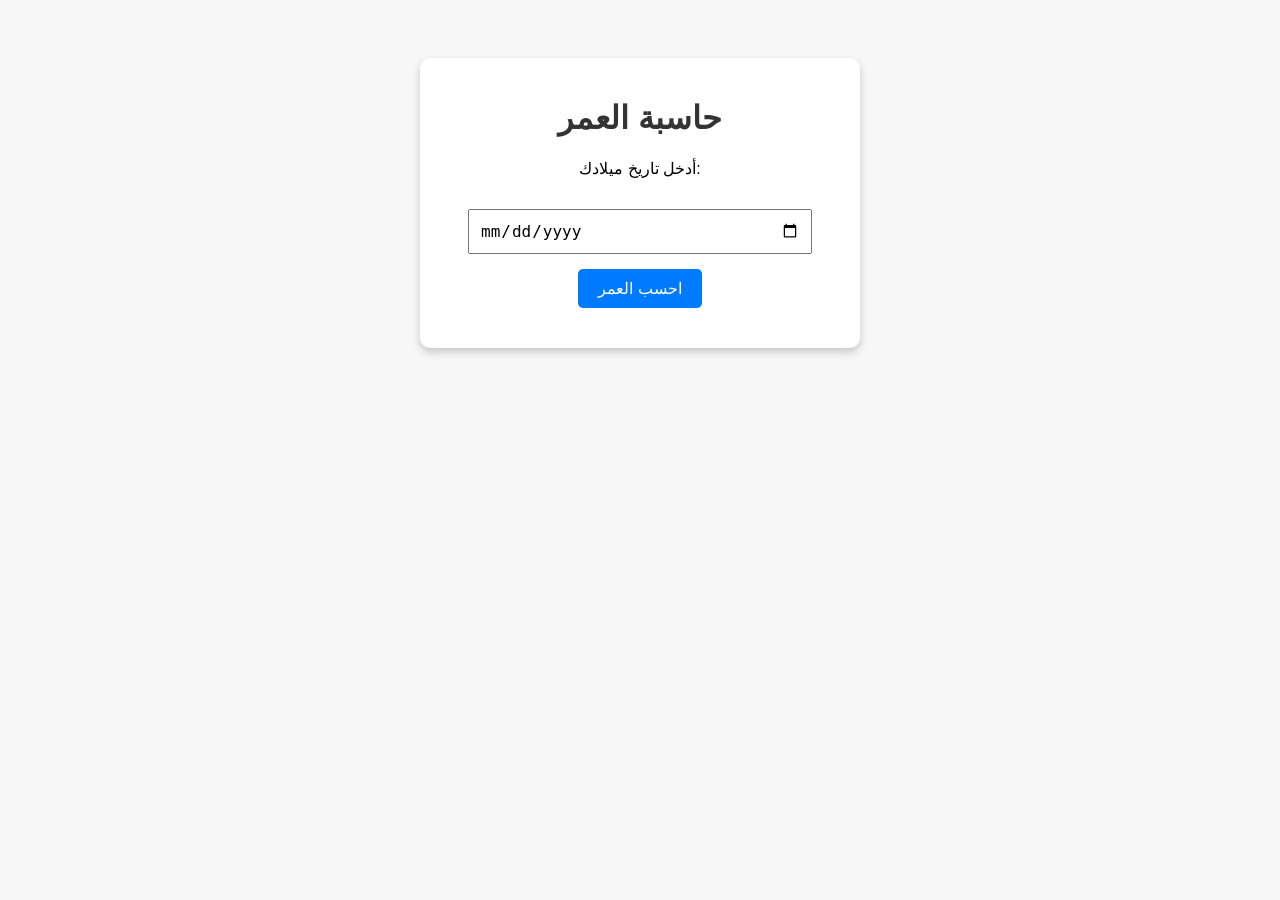
==== index.html @ 672a3c06 "Add files via upload" ====
<!DOCTYPE html>
<html lang="ar">
<head>
<meta charset="UTF-8">
<meta name="viewport" content="width=device-width, initial-scale=1.0">
<title>حاسبة العمر</title>
<style>
    body {
        font-family: Arial, sans-serif;
        background: #f7f7f7;
        text-align: center;
        padding: 50px;
    }
    .container {
        background: white;
        padding: 20px;
        border-radius: 10px;
        max-width: 400px;
        margin: auto;
        box-shadow: 0 4px 8px rgba(0,0,0,0.2);
    }
    h1 {
        color: #333;
    }
    input {
        padding: 10px;
        width: 80%;
        margin: 15px 0;
        font-size: 16px;
    }
    button {
        background: #007bff;
        color: white;
        padding: 10px 20px;
        border: none;
        font-size: 16px;
        cursor: pointer;
        border-radius: 5px;
    }
    button:hover {
        background: #0056b3;
    }
    .result {
        margin-top: 20px;
        font-size: 18px;
        color: #333;
    }
</style>
</head>
<body>
    <div class="container">
        <h1>حاسبة العمر</h1>
        <p>أدخل تاريخ ميلادك:</p>
        <input type="date" id="birthDate">
        <br>
        <button onclick="calculateAge()">احسب العمر</button>
        <div class="result" id="result"></div>
    </div>

<script>
function calculateAge() {
    const birthDate = document.getElementById("birthDate").value;
    if (!birthDate) {
        document.getElementById("result").innerText = "الرجاء إدخال تاريخ الميلاد.";
        return;
    }
    const today = new Date();
    const birth = new Date(birthDate);
    let ageYears = today.getFullYear() - birth.getFullYear();
    let ageMonths = today.getMonth() - birth.getMonth();
    let ageDays = today.getDate() - birth.getDate();

    if (ageDays < 0) {
        ageMonths--;
        ageDays += 30;
    }
    if (ageMonths < 0) {
        ageYears--;
        ageMonths += 12;
    }

    document.getElementById("result").innerText =
        `عمرك هو: ${ageYears} سنة، ${ageMonths} شهر، ${ageDays} يوم.`;
}
</script>
</body>
</html>
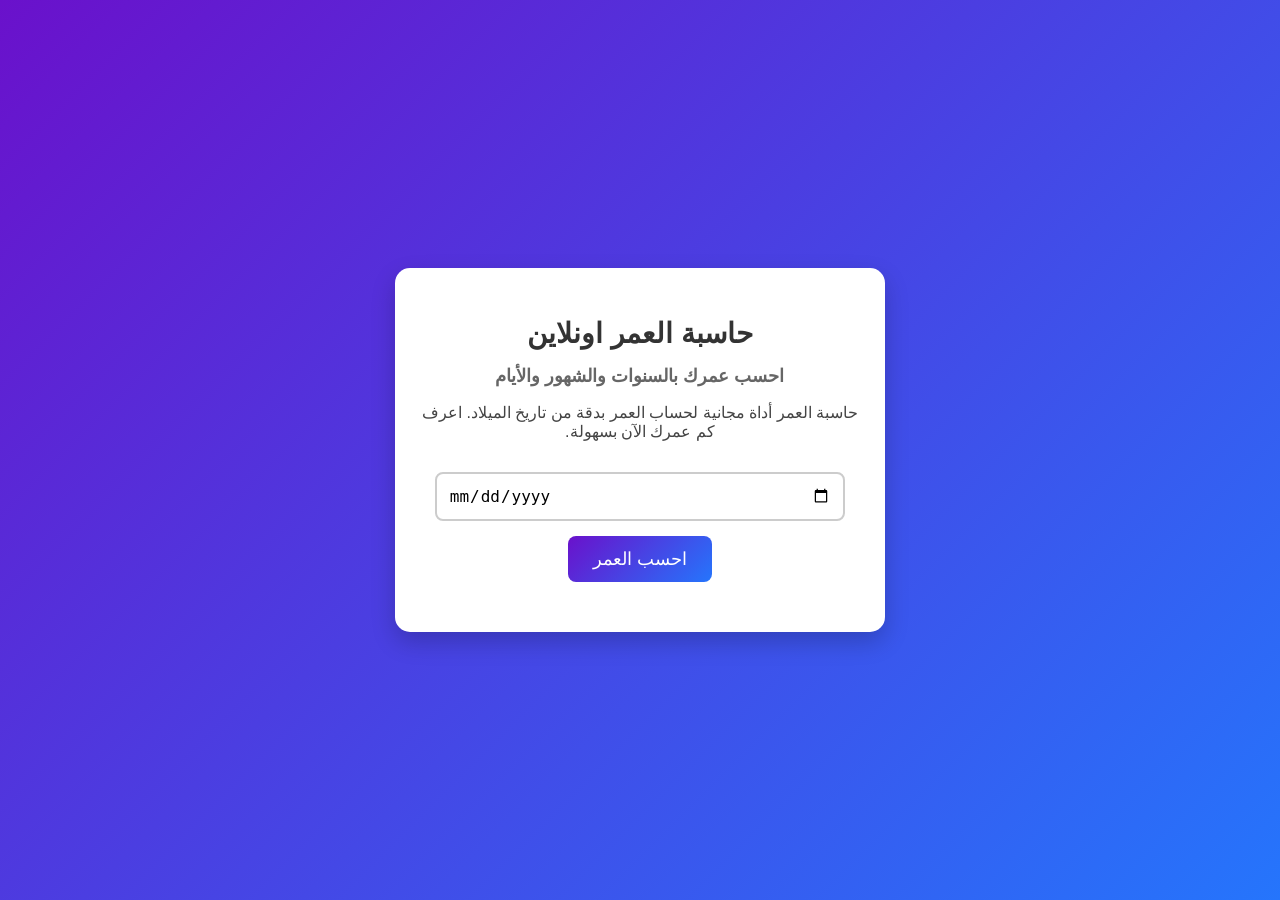
==== commit f0af6a67: "Update design and SEO" ====
--- a/index.html
+++ b/index.html
@@ -1,87 +1,135 @@
-<!DOCTYPE html>
-<html lang="ar">
-<head>
-<meta charset="UTF-8">
-<meta name="viewport" content="width=device-width, initial-scale=1.0">
-<title>حاسبة العمر</title>
-<style>
-    body {
-        font-family: Arial, sans-serif;
-        background: #f7f7f7;
-        text-align: center;
-        padding: 50px;
-    }
-    .container {
-        background: white;
-        padding: 20px;
-        border-radius: 10px;
-        max-width: 400px;
-        margin: auto;
-        box-shadow: 0 4px 8px rgba(0,0,0,0.2);
-    }
-    h1 {
-        color: #333;
-    }
-    input {
-        padding: 10px;
-        width: 80%;
-        margin: 15px 0;
-        font-size: 16px;
-    }
-    button {
-        background: #007bff;
-        color: white;
-        padding: 10px 20px;
-        border: none;
-        font-size: 16px;
-        cursor: pointer;
-        border-radius: 5px;
-    }
-    button:hover {
-        background: #0056b3;
-    }
-    .result {
-        margin-top: 20px;
-        font-size: 18px;
-        color: #333;
-    }
-</style>
-</head>
-<body>
-    <div class="container">
-        <h1>حاسبة العمر</h1>
-        <p>أدخل تاريخ ميلادك:</p>
-        <input type="date" id="birthDate">
-        <br>
-        <button onclick="calculateAge()">احسب العمر</button>
-        <div class="result" id="result"></div>
-    </div>
-
-<script>
-function calculateAge() {
-    const birthDate = document.getElementById("birthDate").value;
-    if (!birthDate) {
-        document.getElementById("result").innerText = "الرجاء إدخال تاريخ الميلاد.";
-        return;
-    }
-    const today = new Date();
-    const birth = new Date(birthDate);
-    let ageYears = today.getFullYear() - birth.getFullYear();
-    let ageMonths = today.getMonth() - birth.getMonth();
-    let ageDays = today.getDate() - birth.getDate();
-
-    if (ageDays < 0) {
-        ageMonths--;
-        ageDays += 30;
-    }
-    if (ageMonths < 0) {
-        ageYears--;
-        ageMonths += 12;
-    }
-
-    document.getElementById("result").innerText =
-        `عمرك هو: ${ageYears} سنة، ${ageMonths} شهر، ${ageDays} يوم.`;
-}
-</script>
-</body>
-</html>
+<!DOCTYPE html>
+<html lang="ar" dir="rtl">
+<head>
+<meta charset="UTF-8">
+<meta name="viewport" content="width=device-width, initial-scale=1.0">
+
+<title>حاسبة العمر | Age Calculator اونلاين مجانا</title>
+
+<!-- Meta Tags -->
+<meta name="description" content="حاسبة العمر اونلاين لحساب عمرك بالسنوات والشهور والايام مجانا. أداة دقيقة وسريعة لمعرفة تاريخ ميلادك وعُمرك الحالي.">
+<meta name="keywords" content="حاسبة العمر, حساب العمر, Age Calculator, كم عمري, معرفة العمر, حاسبة الميلاد">
+<link rel="canonical" href="https://username.github.io/age-calculator/">
+
+<!-- Open Graph -->
+<meta property="og:title" content="حاسبة العمر | Age Calculator اونلاين">
+<meta property="og:description" content="احسب عمرك بسهولة ودقة بالسنوات والشهور والأيام مجانا.">
+<meta property="og:type" content="website">
+<meta property="og:url" content="https://username.github.io/age-calculator/">
+<meta property="og:image" content="https://via.placeholder.com/600x300.png?text=حاسبة+العمر">
+
+<style>
+    body {
+        font-family: 'Cairo', sans-serif;
+        background: linear-gradient(135deg, #6a11cb, #2575fc);
+        display: flex;
+        justify-content: center;
+        align-items: center;
+        height: 100vh;
+        margin: 0;
+        padding: 0;
+    }
+    .container {
+        background: white;
+        padding: 30px 20px;
+        border-radius: 15px;
+        width: 90%;
+        max-width: 450px;
+        text-align: center;
+        box-shadow: 0 10px 25px rgba(0, 0, 0, 0.2);
+        animation: fadeIn 1s ease-in-out;
+    }
+    @keyframes fadeIn {
+        from {opacity: 0; transform: translateY(30px);}
+        to {opacity: 1; transform: translateY(0);}
+    }
+    h1 {
+        color: #333;
+        font-size: 28px;
+        margin-bottom: 10px;
+    }
+    h2 {
+        font-size: 18px;
+        color: #666;
+        margin-bottom: 15px;
+    }
+    input[type="date"] {
+        padding: 12px;
+        width: 85%;
+        font-size: 16px;
+        margin: 15px 0;
+        border: 2px solid #ccc;
+        border-radius: 8px;
+        outline: none;
+        transition: 0.3s;
+    }
+    input[type="date"]:focus {
+        border-color: #6a11cb;
+        box-shadow: 0 0 8px rgba(106,17,203,0.3);
+    }
+    button {
+        background: #6a11cb;
+        background: linear-gradient(135deg, #6a11cb, #2575fc);
+        color: white;
+        padding: 12px 25px;
+        border: none;
+        font-size: 18px;
+        cursor: pointer;
+        border-radius: 8px;
+        transition: 0.3s;
+    }
+    button:hover {
+        transform: scale(1.05);
+        box-shadow: 0 5px 15px rgba(106,17,203,0.4);
+    }
+    .result {
+        margin-top: 20px;
+        font-size: 20px;
+        font-weight: bold;
+        color: #333;
+    }
+    p {
+        font-size: 16px;
+        color: #444;
+    }
+</style>
+</head>
+<body>
+    <div class="container">
+        <h1>حاسبة العمر اونلاين</h1>
+        <h2>احسب عمرك بالسنوات والشهور والأيام</h2>
+        <p>حاسبة العمر أداة مجانية لحساب العمر بدقة من تاريخ الميلاد. اعرف كم عمرك الآن بسهولة.</p>
+        <input type="date" id="birthDate">
+        <br>
+        <button onclick="calculateAge()">احسب العمر</button>
+        <div class="result" id="result"></div>
+    </div>
+
+<script>
+function calculateAge() {
+    const birthDate = document.getElementById("birthDate").value;
+    if (!birthDate) {
+        document.getElementById("result").innerText = "الرجاء إدخال تاريخ الميلاد.";
+        return;
+    }
+    const today = new Date();
+    const birth = new Date(birthDate);
+    let ageYears = today.getFullYear() - birth.getFullYear();
+    let ageMonths = today.getMonth() - birth.getMonth();
+    let ageDays = today.getDate() - birth.getDate();
+
+    if (ageDays < 0) {
+        ageMonths--;
+        ageDays += 30;
+    }
+    if (ageMonths < 0) {
+        ageYears--;
+        ageMonths += 12;
+    }
+
+    document.getElementById("result").innerText =
+        `عمرك هو: ${ageYears} سنة، ${ageMonths} شهر، ${ageDays} يوم.`;
+}
+</script>
+</body>
+</html>
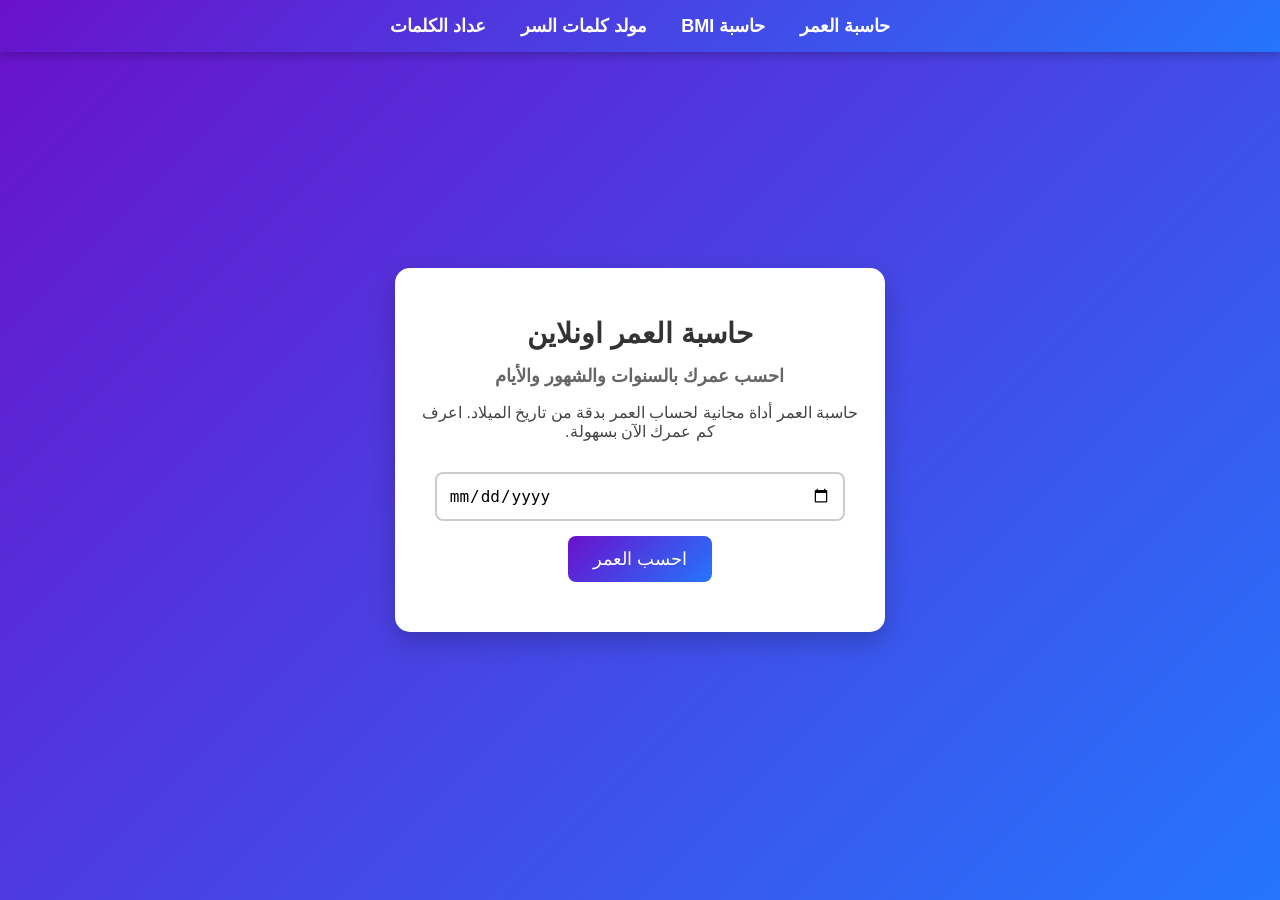
==== commit c28b2af3: "Add 4 tools with Navbar and unified CSS" ====
--- a/index.html
+++ b/index.html
@@ -3,13 +3,15 @@
 <head>
 <meta charset="UTF-8">
 <meta name="viewport" content="width=device-width, initial-scale=1.0">
-
+<meta name="google-site-verification" content="RHUXVO8zy5VLcVn6mJe8smBjUWBgBEOMtA9-1qTuzFI" />
 <title>حاسبة العمر | Age Calculator اونلاين مجانا</title>
 
 <!-- Meta Tags -->
 <meta name="description" content="حاسبة العمر اونلاين لحساب عمرك بالسنوات والشهور والايام مجانا. أداة دقيقة وسريعة لمعرفة تاريخ ميلادك وعُمرك الحالي.">
 <meta name="keywords" content="حاسبة العمر, حساب العمر, Age Calculator, كم عمري, معرفة العمر, حاسبة الميلاد">
 <link rel="canonical" href="https://username.github.io/age-calculator/">
+<link rel="stylesheet" href="style.css">
+
 
 <!-- Open Graph -->
 <meta property="og:title" content="حاسبة العمر | Age Calculator اونلاين">
@@ -95,6 +97,15 @@
 </style>
 </head>
 <body>
+    <nav>
+    <ul>
+        <li><a href="index.html">حاسبة العمر</a></li>
+        <li><a href="bmi.html">حاسبة BMI</a></li>
+        <li><a href="password.html">مولد كلمات السر</a></li>
+        <li><a href="wordcounter.html">عداد الكلمات</a></li>
+    </ul>
+</nav>
+
     <div class="container">
         <h1>حاسبة العمر اونلاين</h1>
         <h2>احسب عمرك بالسنوات والشهور والأيام</h2>
--- a/style.css
+++ b/style.css
@@ -0,0 +1,37 @@
+/* Navbar */
+nav {
+    background: linear-gradient(135deg, #6a11cb, #2575fc);
+    padding: 15px 0;
+    position: fixed;
+    top: 0;
+    left: 0;
+    width: 100%;
+    text-align: center;
+    box-shadow: 0 4px 8px rgba(0,0,0,0.2);
+    z-index: 999;
+}
+nav ul {
+    margin: 0;
+    padding: 0;
+    list-style: none;
+}
+nav ul li {
+    display: inline-block;
+    margin: 0 15px;
+}
+nav ul li a {
+    color: white;
+    text-decoration: none;
+    font-size: 18px;
+    font-weight: bold;
+    transition: 0.3s;
+}
+nav ul li a:hover {
+    color: #ffdf00;
+}
+body {
+    font-family: 'Cairo', sans-serif;
+    background: linear-gradient(135deg, #6a11cb, #2575fc);
+    padding-top: 70px;
+    margin: 0;
+}
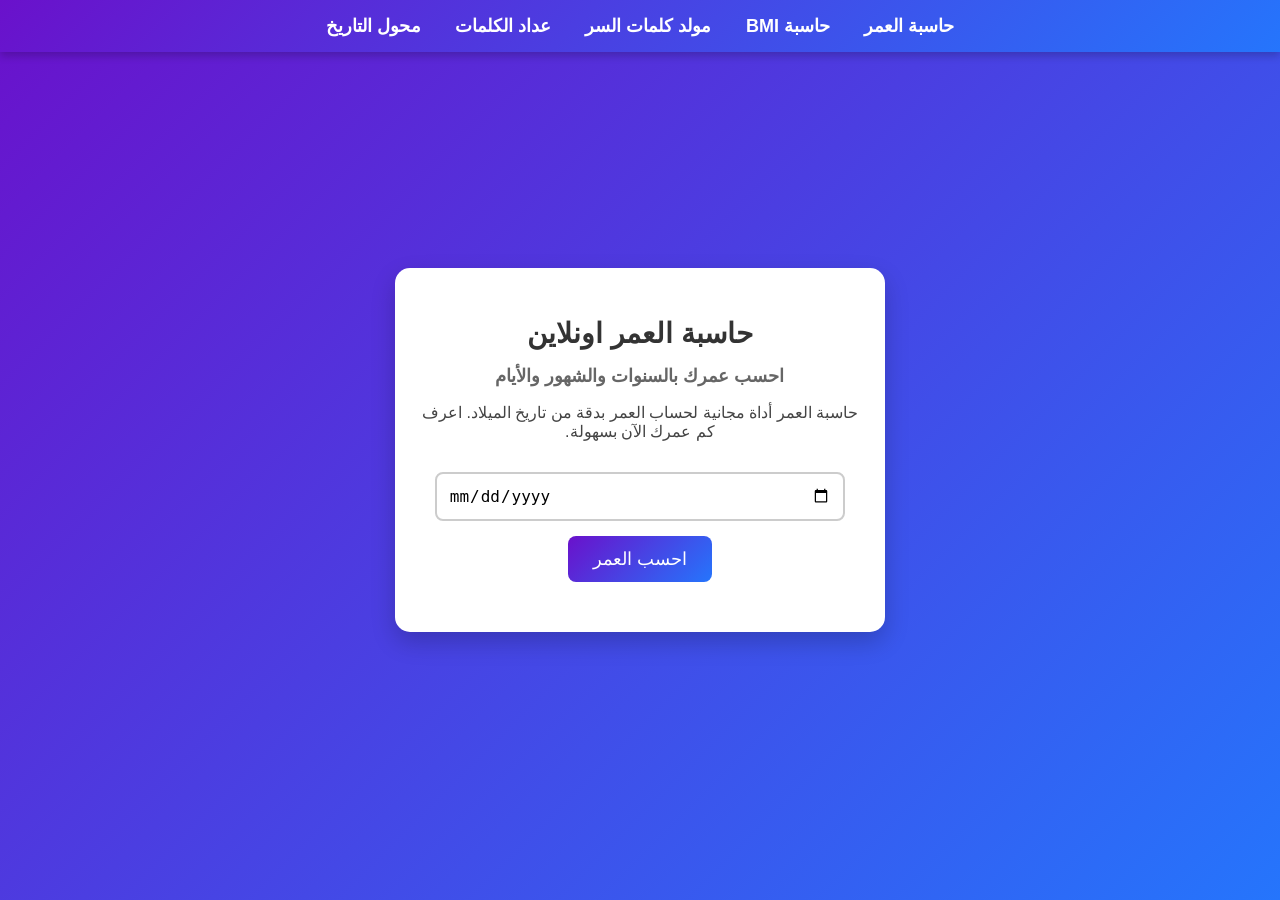
==== commit 17c91ff5: "new page" ====
--- a/index.html
+++ b/index.html
@@ -100,9 +100,10 @@
     <nav>
     <ul>
         <li><a href="index.html">حاسبة العمر</a></li>
-        <li><a href="bmi.html">حاسبة BMI</a></li>
-        <li><a href="password.html">مولد كلمات السر</a></li>
+        <li><a href="BMI.html">حاسبة BMI</a></li>
+        <li><a href="Password.html">مولد كلمات السر</a></li>
         <li><a href="wordcounter.html">عداد الكلمات</a></li>
+         <li><a href="date-converter.html" class="active">محول التاريخ</a></li>
     </ul>
 </nav>
 
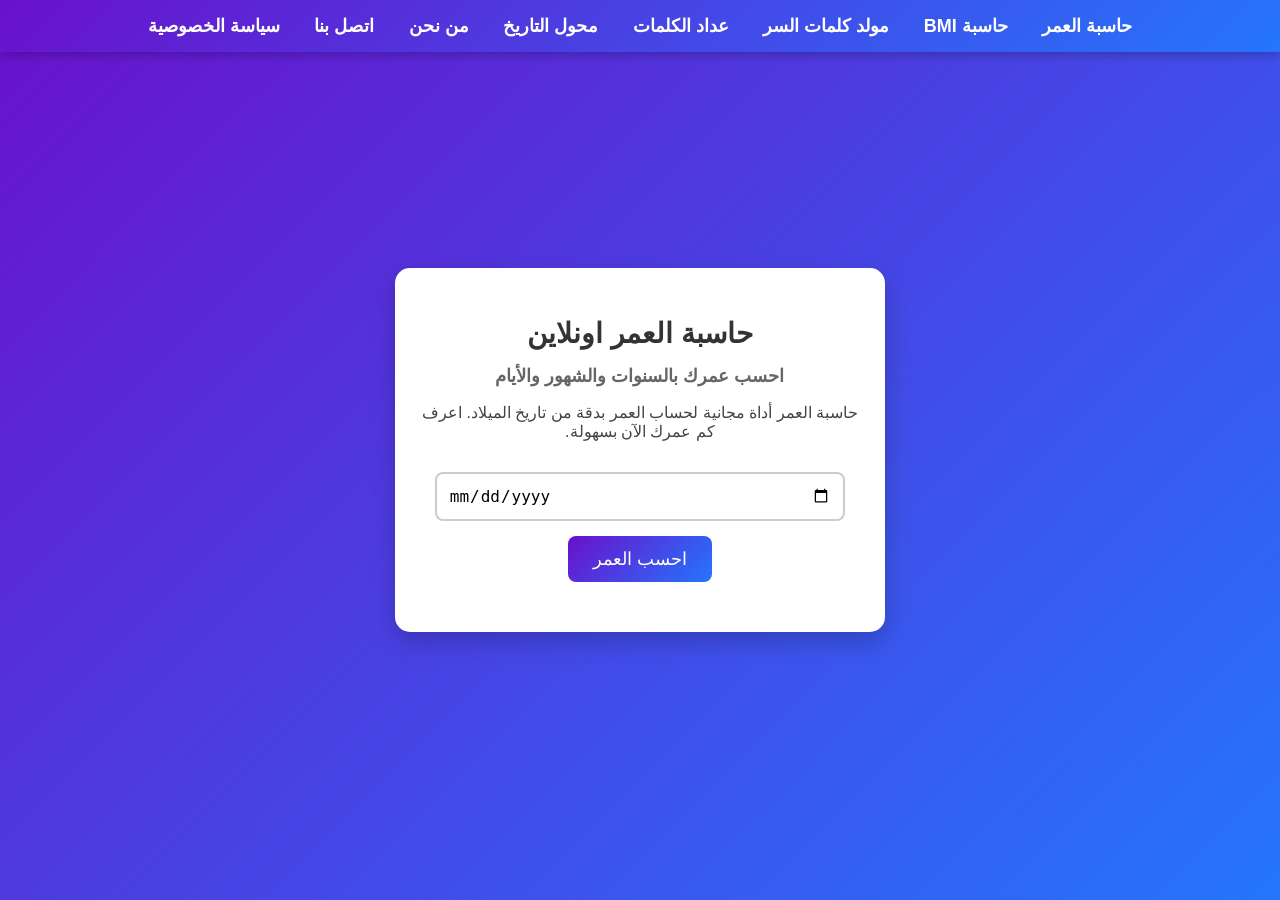
==== commit a0b457ac: "autre modification" ====
--- a/index.html
+++ b/index.html
@@ -104,6 +104,9 @@
         <li><a href="Password.html">مولد كلمات السر</a></li>
         <li><a href="wordcounter.html">عداد الكلمات</a></li>
          <li><a href="date-converter.html" class="active">محول التاريخ</a></li>
+         <li><a href="about.html">من نحن</a></li>
+        <li><a href="contact.html">اتصل بنا</a></li>
+        <li><a href="privacy.html">سياسة الخصوصية</a></li>
     </ul>
 </nav>
 
